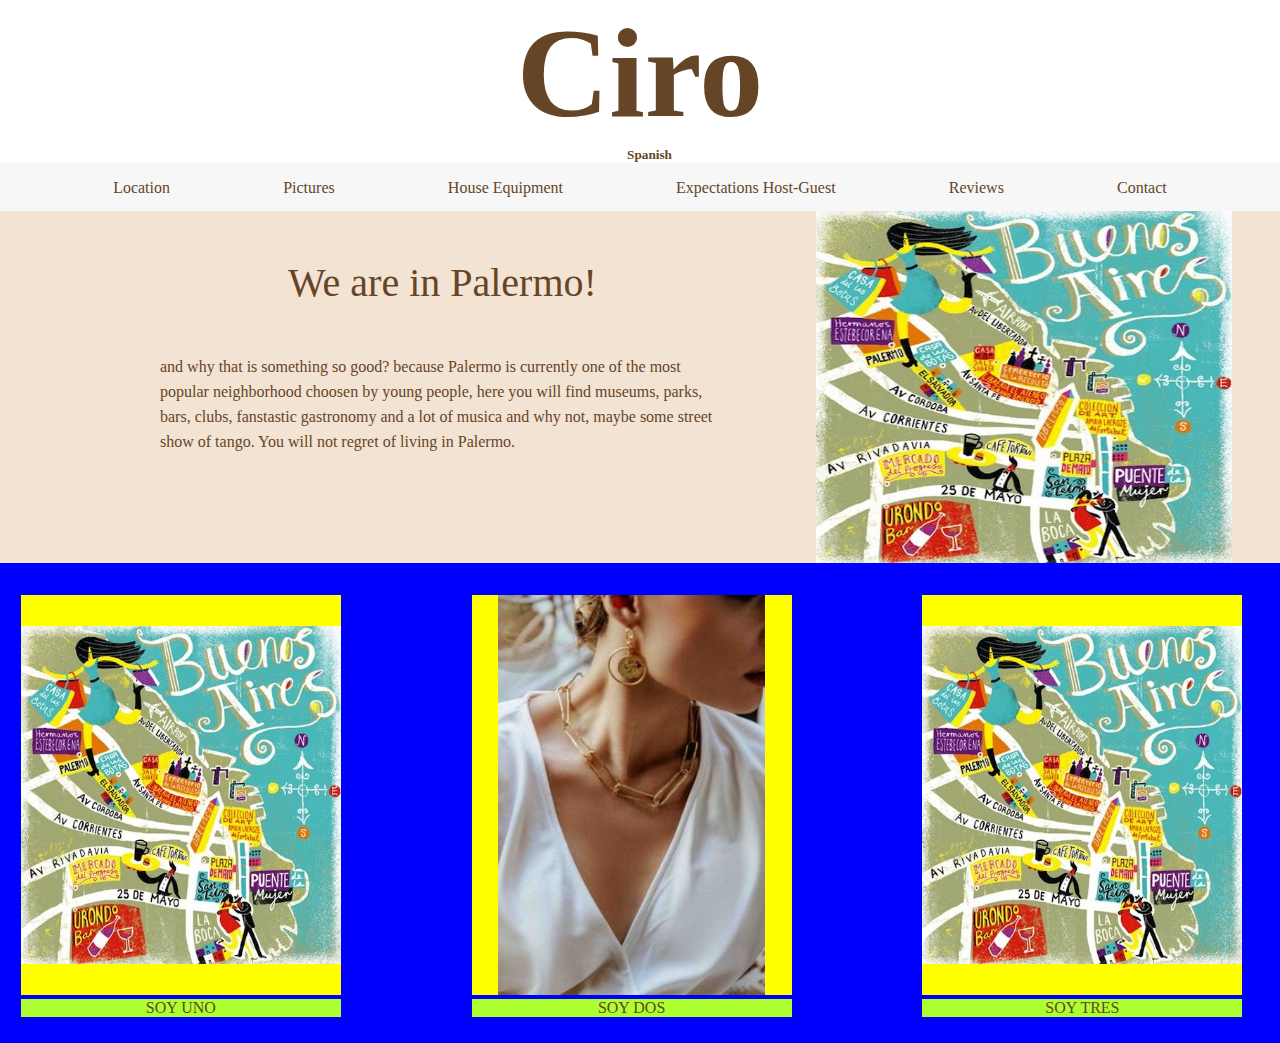
==== index.html @ e496f6fc "primera mitad de maquetacion tienda alquiler" ====
<!DOCTYPE html>
<html lang="en">
<head>
    <meta charset="UTF-8">
    <meta http-equiv="X-UA-Compatible" content="IE=edge">
    <meta name="viewport" content="width=device-width, initial-scale=1.0">
    <link rel="stylesheet" href="https://cdnjs.cloudflare.com/ajax/libs/font-awesome/6.4.0/css/all.min.css" integrity="sha512-iecdLmaskl7CVkqkXNQ/ZH/XLlvWZOJyj7Yy7tcenmpD1ypASozpmT/E0iPtmFIB46ZmdtAc9eNBvH0H/ZpiBw==" crossorigin="anonymous" referrerpolicy="no-referrer" />
    <link rel="stylesheet" href="alquilerTemporario.css">
    <title>Ciro Aparment</title>
</head>
<body>
    <header>
        <h1>Ciro</h1>
        <a href="https://us02web.zoom.us/postattendee?mn=-YKFmj40OEQTJWHDPPsCAGRkYtOkwI9eFWGu.Oc-fO8jc4swAiH6a" style="text-decoration: none;"><h5>Spanish</h5></a>
    </header>
    <nav>
        <div>Location</div>
        <div>Pictures</div>
        <div>House Equipment</div>
        <div>Expectations Host-Guest</div>
        <div>Reviews</div>
        <div>Contact</div>
    </nav>
    <section class="locationInfo">
        <div class="neighborhood">
        <p>We are in Palermo!</p>
        <p>and why that is something so good? because Palermo is currently one of the most popular neighborhood choosen by young people, here you will find museums, parks, bars, clubs, fanstastic gastronomy and a lot of musica and why not, maybe some street show of tango. You will not regret of living in Palermo.</p>
        </div>
        <div class="mapPic">
            <img src="img/mapa.jpg">
        </div>
    </section>
    <section class="apartmentPictures">
        <ul class="carruselPic">
            <li><img src="img/mapa.jpg"><p>SOY UNO</p></li>
            <li><img src="img/collar.jpg"><p>SOY DOS</p></li>
            <li><img src="img/mapa.jpg"><p>SOY TRES</p></li>
            <li><img src="img/mapa.jpg"><p>SOY CUATRO</p></li>
            <li><img src="img/mapa.jpg"><p>SOY CINCO</p></li>
            <li><img src="img/mapa.jpg"><p>SOY SEIS</p></li>
            <li><img src="img/mapa.jpg"><p>SOY SIETE</p></li>
            <li><img src="img/mapa.jpg"><p>SOY OCHO</p></li>
            <li><img src="img/mapa.jpg"><p>SOY NUEVE</p></li>
            <li><img src="img/mapa.jpg"><p>SOY DIEZ</p></li>
            <li><img src="img/mapa.jpg"><p>SOY ONCE</p></li>
            <li><img src="img/mapa.jpg"><p>SOY DOCE</p></li>
            <li><img src=""><p>texto texto texto</p></li>
            <li><img src="img/mapa.jpg"><p>texto texto texto</p></li>
            <li><img src="img/mapa.jpg"><p>texto texto texto</p></li>
            <li><img src="img/mapa.jpg"><p>texto texto texto</p></li>
            <li><img src="img/mapa.jpg"><p>texto texto texto</p></li>
            <li><img src="img/mapa.jpg"><p>texto texto texto</p></li>
            <li><img id="lastPic" src="img/Background 3.png"></li>
        </ul>
    </section>
    <!-- <section class="equipment">
        <div>
            <p>de que se trata la foto a mi derecha</p>
        </div>
        <div>
            <img src="img/FOTO EJEMPLO.png">
        </div>
        <div>
            <p>de que se trata la foto a mi derecha</p>
        </div>
        <div>
            <img src="img/FOTO EJEMPLO.png">
        </div>
        <div>
            <p>de que se trata la foto a mi derecha</p>
        </div>
        <div>
            <img src="img/FOTO EJEMPLO.png">
        </div>
    </section> -->
    <!-- <section class="expectations">
        <div>
            <ul>esta es las expectativas como huesped
                <li></li>
                <li></li>
                <li></li>
                <li></li>
                <li></li>
            </ul>
            <ul>esta es la expectativas como host
                <li></li>
                <li></li>
                <li></li>
                <li></li>
                <li></li>
                <li></li>
            </ul>
        </div>
    </section> -->
    <!-- <section class="contactInfo">
        <div>instagram</div>
        <div>mail</div>
        <div>telefono de contacto</div>
    </section> -->
    
</body>
</html>
---- alquilerTemporario.css ----
*{
    margin: 0;
    padding: 0;
}
body a:visited , body a:link{
    color: #664527;
}
body{
    color: #664527;
}
header h1{
    text-align: center;
    font-size: 8rem;
}
header h5{
    display: flex;
    justify-content: end;
    padding-right: 1rem;
    width: 5rem;
    margin-left: 37rem;
}
header h5 :hover{
    color: #664527;
}
nav{
    background-color: rgb(247, 247, 247);
    height: 2rem;
    display: flex;
    flex-direction: row;
    flex-wrap: wrap;
    justify-content: space-evenly;
    padding-top: 1rem;
    position: sticky;
    z-index: 1;
    top:0;
}
.locationInfo{
    background-color: #F3E3D3;
    height: 22rem;
    display: flex;
    flex-direction: row;
    justify-content: space-between;
}
.neighborhood :first-child{
    font-size: 40px;
    width: 20rem;
    margin-left: 18rem;
    margin-top: 3rem;
}
.neighborhood :last-child{
    width: 35rem;
    line-height: 25px;
    margin-left: 10rem;
    margin-top: 3rem;
}
.mapPic{
    width: 26rem;
    margin-right: 3rem;
}
.mapPic img{
    width: 100%;
    height: 100%;
}
.apartmentPictures{
    background-color: red;
    height: 30rem;
    display: flex;
    justify-content: center;
}
.apartmentPictures ul{
    background-color: blue;
    list-style: none;
    margin: 0;
    padding: 0;
}
.carruselPic{
    display: flex;
    gap: 110px;
    overflow: auto;
}
.carruselPic img{
    background-color: yellow;
    width: 20rem;
    height: 25rem;
    margin-top: 2rem;
    margin-left: 1.3rem;
    object-fit: contain;
}
#lastPic {
    margin-right: 1.3rem;
}
.apartmentPictures p{
    background-color: greenyellow;
    width: 20rem;
    margin-left: 1.3rem;
    text-align: center;
}
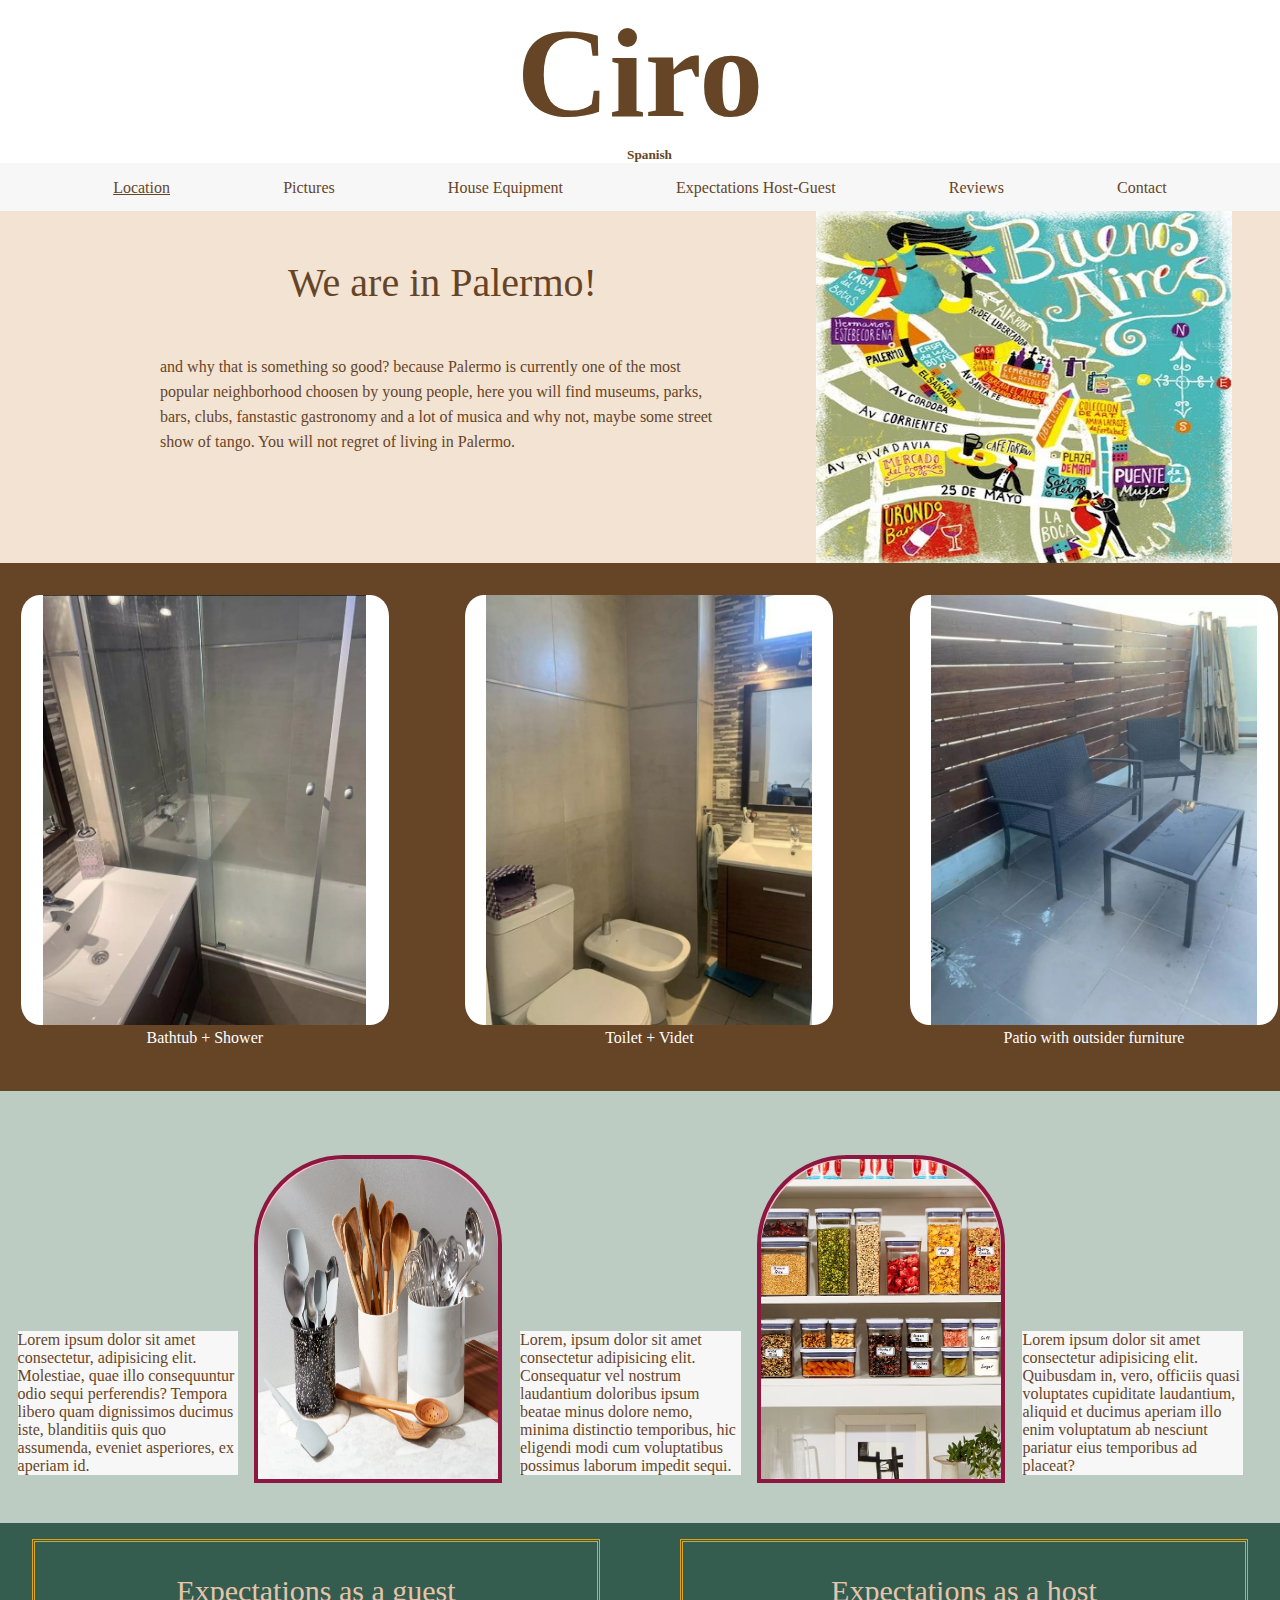
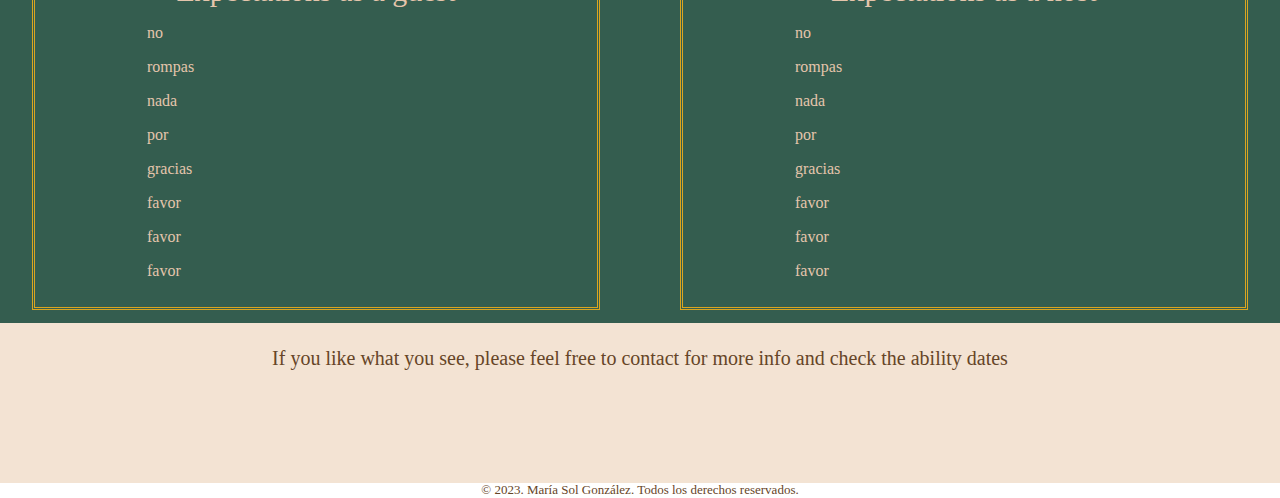
==== commit d1f637f4: "maquetacion lista falta linkear" ====
--- a/index.html
+++ b/index.html
@@ -14,7 +14,7 @@
         <a href="https://us02web.zoom.us/postattendee?mn=-YKFmj40OEQTJWHDPPsCAGRkYtOkwI9eFWGu.Oc-fO8jc4swAiH6a" style="text-decoration: none;"><h5>Spanish</h5></a>
     </header>
     <nav>
-        <div>Location</div>
+        <div><a href=".locationInfo">Location</a></div>
         <div>Pictures</div>
         <div>House Equipment</div>
         <div>Expectations Host-Guest</div>
@@ -32,71 +32,77 @@
     </section>
     <section class="apartmentPictures">
         <ul class="carruselPic">
-            <li><img src="img/mapa.jpg"><p>SOY UNO</p></li>
-            <li><img src="img/collar.jpg"><p>SOY DOS</p></li>
-            <li><img src="img/mapa.jpg"><p>SOY TRES</p></li>
-            <li><img src="img/mapa.jpg"><p>SOY CUATRO</p></li>
-            <li><img src="img/mapa.jpg"><p>SOY CINCO</p></li>
-            <li><img src="img/mapa.jpg"><p>SOY SEIS</p></li>
-            <li><img src="img/mapa.jpg"><p>SOY SIETE</p></li>
-            <li><img src="img/mapa.jpg"><p>SOY OCHO</p></li>
-            <li><img src="img/mapa.jpg"><p>SOY NUEVE</p></li>
-            <li><img src="img/mapa.jpg"><p>SOY DIEZ</p></li>
-            <li><img src="img/mapa.jpg"><p>SOY ONCE</p></li>
-            <li><img src="img/mapa.jpg"><p>SOY DOCE</p></li>
-            <li><img src=""><p>texto texto texto</p></li>
-            <li><img src="img/mapa.jpg"><p>texto texto texto</p></li>
-            <li><img src="img/mapa.jpg"><p>texto texto texto</p></li>
-            <li><img src="img/mapa.jpg"><p>texto texto texto</p></li>
-            <li><img src="img/mapa.jpg"><p>texto texto texto</p></li>
-            <li><img src="img/mapa.jpg"><p>texto texto texto</p></li>
-            <li><img id="lastPic" src="img/Background 3.png"></li>
+            <li><img src="img/house pic (1).jpeg"><p>Bathtub + Shower</p></li>
+            <li><img src="img/house pic (2).jpeg"><p>Toilet + Videt</p></li>
+            <li><img src="img/house pic (3).jpeg"><p>Patio with outsider furniture</p></li>
+            <li><img src="img/house pic (4).jpeg"><p>Patio with private grill</p></li>
+            <li><img src="img/house pic (5).jpeg"><p>Living room with open kitchen and a bar</p></li>
+            <li><img src="img/house pic (6).jpeg"><p>Big cabinets for storage in the kitchen</p></li>
+            <li><img src="img/house pic (7).jpeg"><p>Living - Kitchen</p></li>
+            <li><img src="img/house pic (8).jpeg"><p>Living with the entrance</p></li>
+            <li><img src="img/house pic (9).jpeg"><p>View of the kitchen from the living room</p></li>
+            <li><img src="img/house pic (10).jpeg"><p>Big tv in livingroom</p></li>
+            <li><img src="img/house pic (10).jpeg"><p>living room</p></li>
+            <li><img src="img/house pic (12).jpeg"><p>Main bedroom, with view to the skyline of Palermo</p></li>
+            <li><img src="img/house pic (13).jpeg"><p>View of the patio from the office that counts with a closet</p></li>
+            <li><img src="img/house pic (14).jpeg"><p>Office</p></li>
+            <li><img src="img/Planos dibujo de departamento .png"><p>Graphic of the distribution of the house with mesurements</p></li>
         </ul>
     </section>
-    <!-- <section class="equipment">
+    <section class="equipment">
+        <div class="textEquipment">
+            <p>Lorem ipsum dolor sit amet consectetur, adipisicing elit. Molestiae, quae illo consequuntur odio sequi perferendis? Tempora libero quam dignissimos ducimus iste, blanditiis quis quo assumenda, eveniet asperiores, ex aperiam id.</p>
+        </div>
+        <div class="equipmentPic">
+            <img src="img/storage (1).webp">
+        </div>
+        <div class="textEquipment">
+            <p>Lorem, ipsum dolor sit amet consectetur adipisicing elit. Consequatur vel nostrum laudantium doloribus ipsum beatae minus dolore nemo, minima distinctio temporibus, hic eligendi modi cum voluptatibus possimus laborum impedit sequi.</p>
+        </div>
+        <div class="equipmentPic">
+            <img src="img/storage (2).webp">
+        </div>
+        <div class="textEquipment">
+            <p>Lorem ipsum dolor sit amet consectetur adipisicing elit. Quibusdam in, vero, officiis quasi voluptates cupiditate laudantium, aliquid et ducimus aperiam illo enim voluptatum ab nesciunt pariatur eius temporibus ad placeat?</p>
+        </div>
+
+    </section>
+    <section class="expectations">
         <div>
-            <p>de que se trata la foto a mi derecha</p>
-        </div>
-        <div>
-            <img src="img/FOTO EJEMPLO.png">
-        </div>
-        <div>
-            <p>de que se trata la foto a mi derecha</p>
-        </div>
-        <div>
-            <img src="img/FOTO EJEMPLO.png">
-        </div>
-        <div>
-            <p>de que se trata la foto a mi derecha</p>
-        </div>
-        <div>
-            <img src="img/FOTO EJEMPLO.png">
-        </div>
-    </section> -->
-    <!-- <section class="expectations">
-        <div>
-            <ul>esta es las expectativas como huesped
-                <li></li>
-                <li></li>
-                <li></li>
-                <li></li>
-                <li></li>
+            <ul>
+                <p>Expectations as a guest <i class="fa-solid fa-key" style="color: #e4c5ac;"></i></p>
+                <li>no</li>
+                <li>rompas</li>
+                <li>nada</li>
+                <li>por</li>
+                <li>gracias</li>
+                <li>favor</li>
+                <li>favor</li>
+                <li>favor</li>
+                
             </ul>
-            <ul>esta es la expectativas como host
-                <li></li>
-                <li></li>
-                <li></li>
-                <li></li>
-                <li></li>
-                <li></li>
+            <ul>
+                <p>Expectations as a host <i class="fa-solid fa-house" style="color: #e4c5ac;"></i></p>
+                <li>no</li>
+                <li>rompas</li>
+                <li>nada</li>
+                <li>por</li>
+                <li>gracias</li>
+                <li>favor</li>
+                <li>favor</li>
+                <li>favor</li>
             </ul>
         </div>
-    </section> -->
-    <!-- <section class="contactInfo">
-        <div>instagram</div>
-        <div>mail</div>
-        <div>telefono de contacto</div>
-    </section> -->
+    </section>
+    <footer>
+        <p>If you like what you see, please feel free to contact for more info and check the ability dates</p>
+        <div class="contactInfo">
+            <div><i class="fa-brands fa-instagram fa-3x" style="color: #345d4f;"></i></div>
+            <div><i class="fa-solid fa-at fa-3x" style="color: #345d4f;"></i></div>
+            <div><i class="fa-brands fa-whatsapp fa-3x" style="color: #345d4f;"></i></div>
+        </div>
+        <p style="font-size: 13px;">© 2023. María Sol González. Todos los derechos reservados.</p>
+    </footer>
     
 </body>
 </html>--- a/alquilerTemporario.css
+++ b/alquilerTemporario.css
@@ -62,37 +62,125 @@
     height: 100%;
 }
 .apartmentPictures{
-    background-color: red;
     height: 30rem;
     display: flex;
     justify-content: center;
 }
 .apartmentPictures ul{
-    background-color: blue;
+    background-color: #664527;
+    height: 33rem;
+    scroll-snap-type: x mandatory;
     list-style: none;
-    margin: 0;
-    padding: 0;
+}
+.apartmentPictures ::-webkit-scrollbar {
+    display: none;
 }
 .carruselPic{
     display: flex;
-    gap: 110px;
+    gap: 35px;
     overflow: auto;
 }
 .carruselPic img{
-    background-color: yellow;
-    width: 20rem;
-    height: 25rem;
+    background-color: rgb(255, 255, 255);
+    width: 23rem;
+    height: 26.9rem;
     margin-top: 2rem;
     margin-left: 1.3rem;
     object-fit: contain;
+    scroll-snap-align: center;
+    border-radius: 5%;
 }
-#lastPic {
+.apartmentPictures ul :last-child {
     margin-right: 1.3rem;
 }
 .apartmentPictures p{
-    background-color: greenyellow;
-    width: 20rem;
+    color: white;
+    width: 23rem;
     margin-left: 1.3rem;
     text-align: center;
 }
+.equipment{
+    background-color: #BCCCC2;
+    margin-top: 3.02rem;
+    height: 27rem;
+    display: flex;
+    flex-direction: row;
+}
+.equipmentPic{
+    background-color: pink;
+    width: 15rem;
+    height: 20rem;
+    border-radius: 90px 90px 0px 0px;
+    border-style: solid;
+    border-color: #8c1842;
+    border-width: 4px;
+    margin-top: 4rem;
+    margin-left: 1rem;
+}
+.equipmentPic img{
+    width: 100%;
+    height: 100%;
+    border-radius: 90px 90px 0px 0px;
+    object-fit:fill;
+}
+.textEquipment p{
+    background-color: rgb(247, 247, 247);
+    width: 13.8rem;
+    margin-top: 15rem;
+    margin-left: 1.1rem;   
+}
+.expectations{
+    background-color: #345D4F;
+    width: 100%;
+    height: 25rem;
+    color: rgb(228, 197, 172);
+}
+.expectations div{
+    width: 95%;
+    height: 100%;
+    margin-left: 2rem;
+    display: flex;
+    flex-direction: row;
+    gap: 5rem;
+}
+.expectations ul{
+    border-style:double;
+    border-color:goldenrod;
+    list-style: none;
+    width: 95%;
+    height: 22.8rem;
+    margin-top: 1rem;
+}
+.expectations p{
+    text-align: center;
+    font-size: 30px;
+    margin-top: 2rem;
+}
+.expectations li{
+    width: 60%;
+    margin-top: 1rem;
+    margin-left: 7rem;
+}
+footer{
+    background-color: #F3E3D3;
+    height: 10rem;
+}
+footer p{
+    color: #664527;
+    text-align: center;
+    padding-top: 1.5rem;
+    font-size: 20px;
+}
+.contactInfo{
+    height: 4rem;
+    margin-top: 1.5rem;
+    display: flex;
+    flex-direction: row;
+    justify-content: space-around;
+}
 
+
+
+
+
+
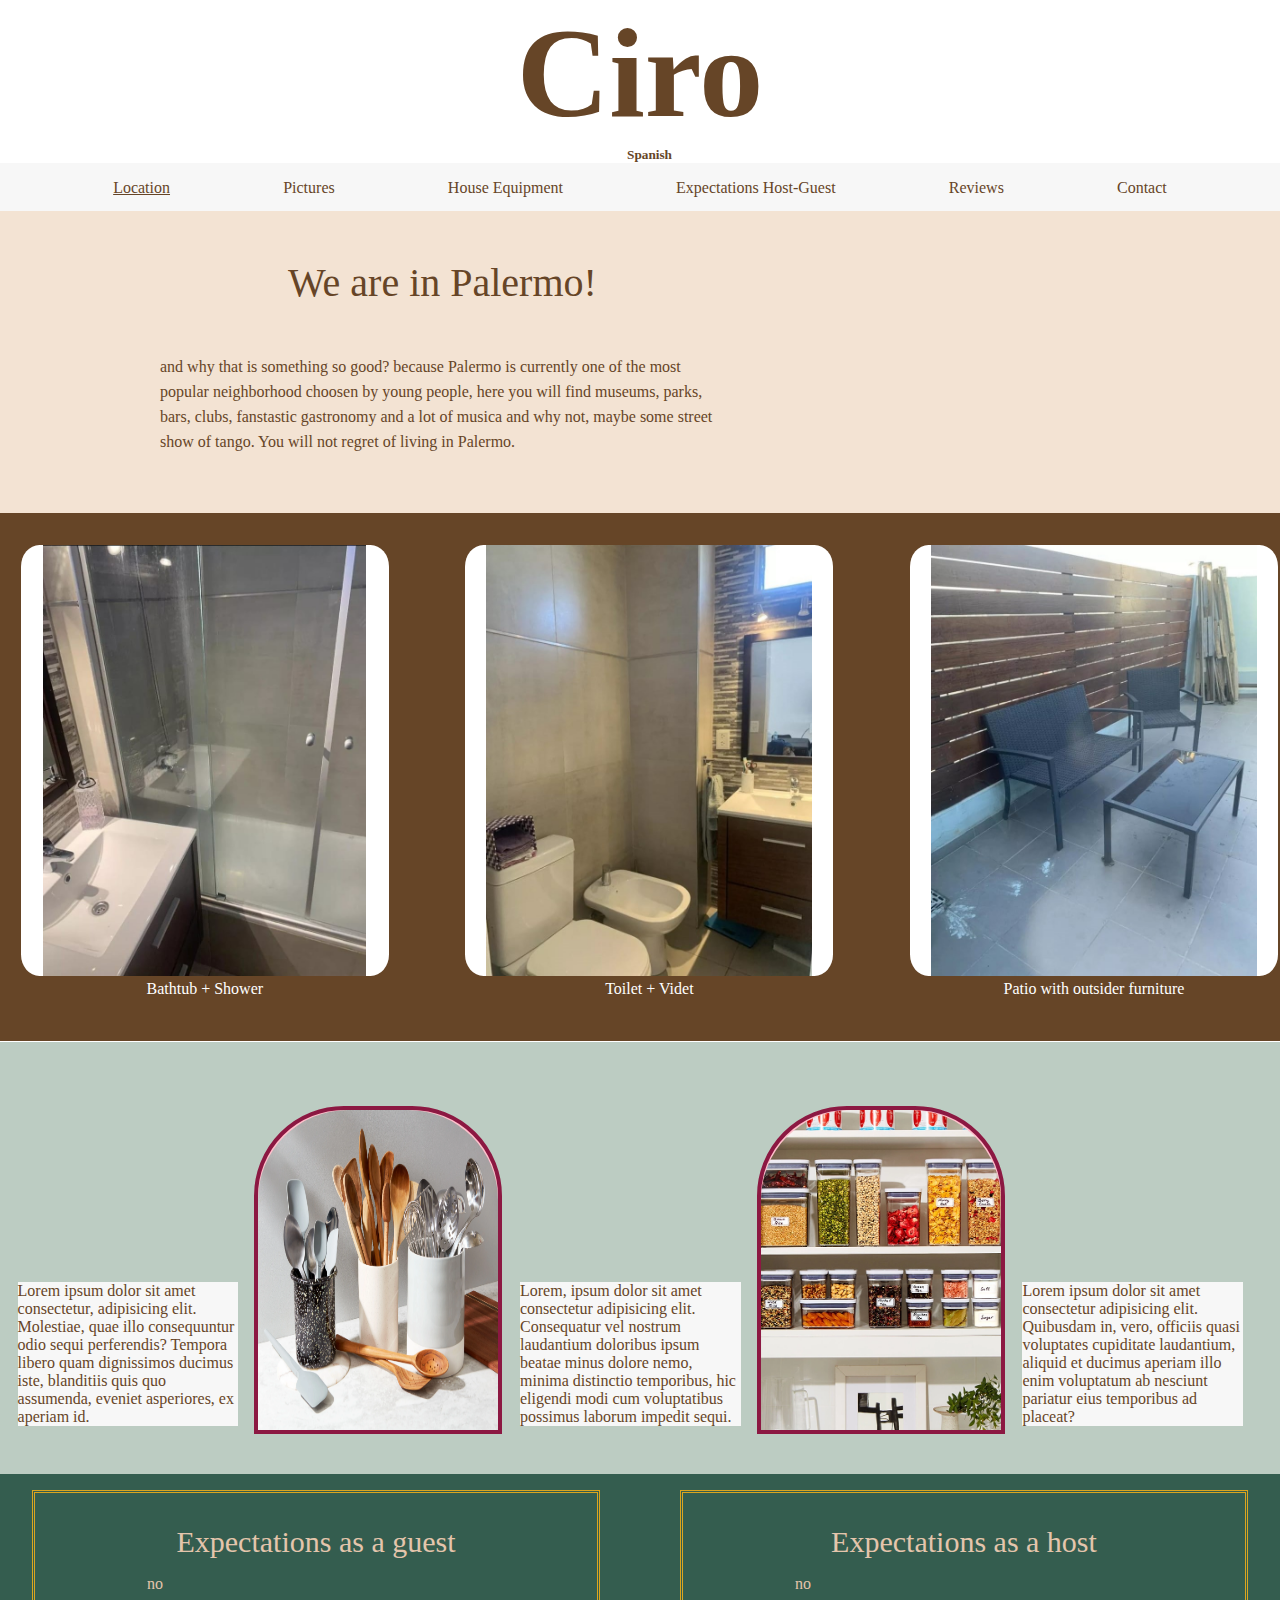
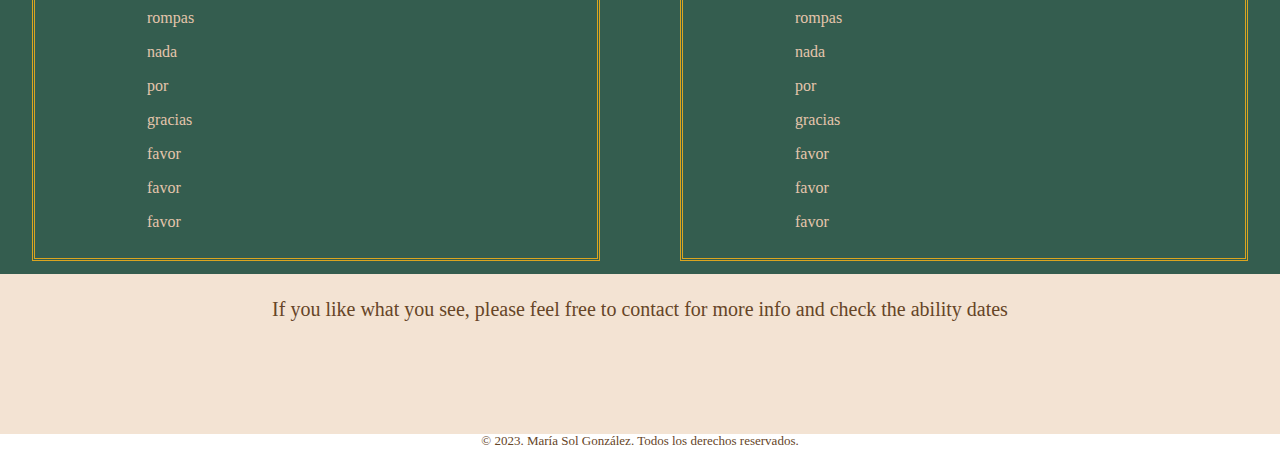
==== commit dbaec22c: "agregado del mapa interactivo" ====
--- a/index.html
+++ b/index.html
@@ -27,7 +27,7 @@
         <p>and why that is something so good? because Palermo is currently one of the most popular neighborhood choosen by young people, here you will find museums, parks, bars, clubs, fanstastic gastronomy and a lot of musica and why not, maybe some street show of tango. You will not regret of living in Palermo.</p>
         </div>
         <div class="mapPic">
-            <img src="img/mapa.jpg">
+            <iframe src="https://www.google.com/maps/embed?pb=!1m18!1m12!1m3!1d52563.88535420398!2d-58.464446345495055!3d-34.57272161691775!2m3!1f0!2f0!3f0!3m2!1i1024!2i768!4f13.1!3m3!1m2!1s0x95bcb59c771eb933%3A0x6b3113b596d78c69!2sPalermo%2C%20CABA!5e0!3m2!1ses!2sar!4v1682101665170!5m2!1ses!2sar" width="400" height="300" style="border:0;" allowfullscreen="" loading="lazy" referrerpolicy="no-referrer-when-downgrade"><img src="img/mapa.jpg"></iframe>
         </div>
     </section>
     <section class="apartmentPictures">
--- a/alquilerTemporario.css
+++ b/alquilerTemporario.css
@@ -36,7 +36,7 @@
 }
 .locationInfo{
     background-color: #F3E3D3;
-    height: 22rem;
+    height: 18.9rem;
     display: flex;
     flex-direction: row;
     justify-content: space-between;
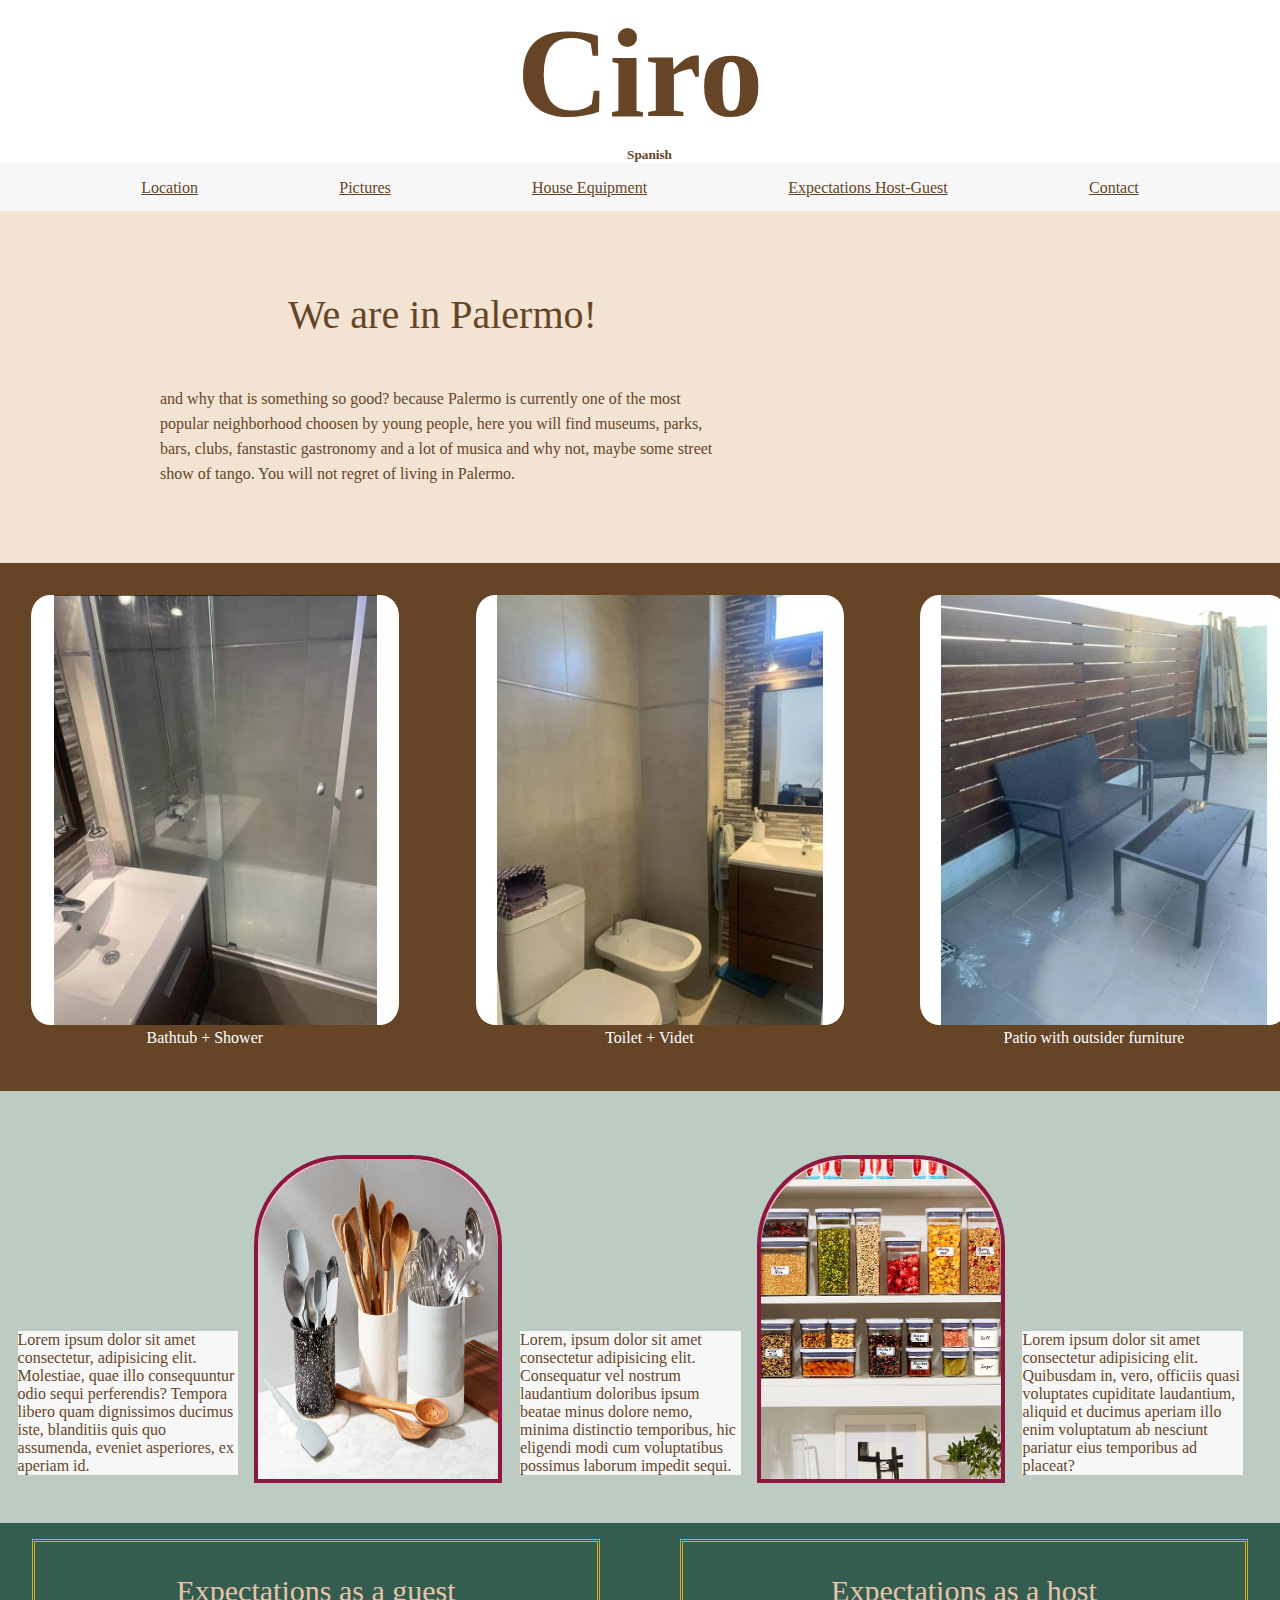
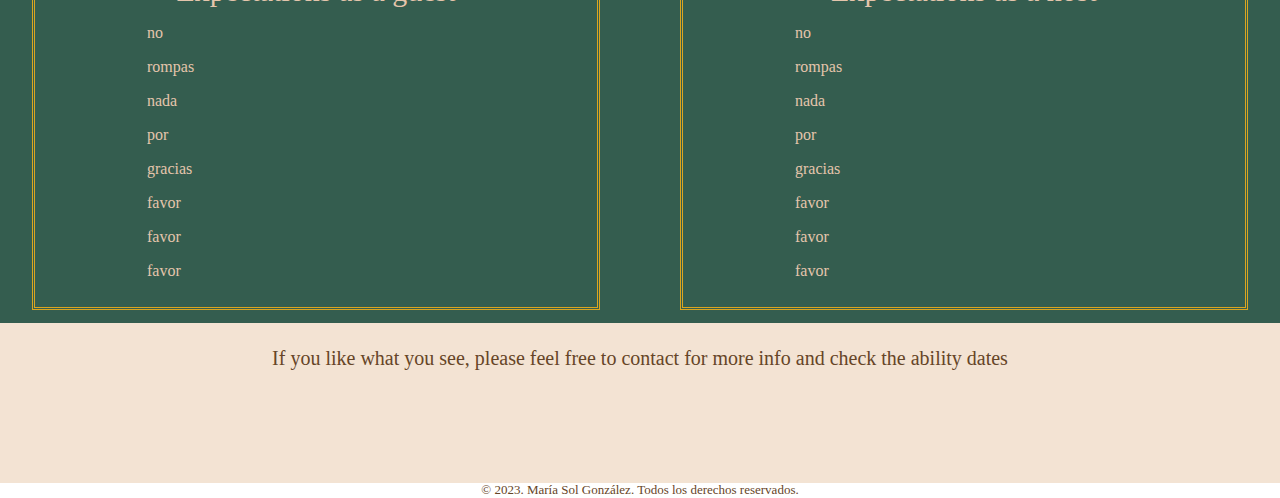
==== commit 73a5b92c: "links de contactos hechos" ====
--- a/index.html
+++ b/index.html
@@ -14,14 +14,13 @@
         <a href="https://us02web.zoom.us/postattendee?mn=-YKFmj40OEQTJWHDPPsCAGRkYtOkwI9eFWGu.Oc-fO8jc4swAiH6a" style="text-decoration: none;"><h5>Spanish</h5></a>
     </header>
     <nav>
-        <div><a href=".locationInfo">Location</a></div>
-        <div>Pictures</div>
-        <div>House Equipment</div>
-        <div>Expectations Host-Guest</div>
-        <div>Reviews</div>
-        <div>Contact</div>
+        <div><a href="#locationInfo">Location</a></div>
+        <div><a href="#apartmentPictures">Pictures</a></div>
+        <div><a href="#equipment">House Equipment</a></div>
+        <div><a href="#expectations">Expectations Host-Guest</a></div>
+        <div><a href="#contact">Contact</a></div>
     </nav>
-    <section class="locationInfo">
+    <section id="locationInfo">
         <div class="neighborhood">
         <p>We are in Palermo!</p>
         <p>and why that is something so good? because Palermo is currently one of the most popular neighborhood choosen by young people, here you will find museums, parks, bars, clubs, fanstastic gastronomy and a lot of musica and why not, maybe some street show of tango. You will not regret of living in Palermo.</p>
@@ -30,7 +29,7 @@
             <iframe src="https://www.google.com/maps/embed?pb=!1m18!1m12!1m3!1d52563.88535420398!2d-58.464446345495055!3d-34.57272161691775!2m3!1f0!2f0!3f0!3m2!1i1024!2i768!4f13.1!3m3!1m2!1s0x95bcb59c771eb933%3A0x6b3113b596d78c69!2sPalermo%2C%20CABA!5e0!3m2!1ses!2sar!4v1682101665170!5m2!1ses!2sar" width="400" height="300" style="border:0;" allowfullscreen="" loading="lazy" referrerpolicy="no-referrer-when-downgrade"><img src="img/mapa.jpg"></iframe>
         </div>
     </section>
-    <section class="apartmentPictures">
+    <section id="apartmentPictures">
         <ul class="carruselPic">
             <li><img src="img/house pic (1).jpeg"><p>Bathtub + Shower</p></li>
             <li><img src="img/house pic (2).jpeg"><p>Toilet + Videt</p></li>
@@ -49,7 +48,7 @@
             <li><img src="img/Planos dibujo de departamento .png"><p>Graphic of the distribution of the house with mesurements</p></li>
         </ul>
     </section>
-    <section class="equipment">
+    <section id="equipment">
         <div class="textEquipment">
             <p>Lorem ipsum dolor sit amet consectetur, adipisicing elit. Molestiae, quae illo consequuntur odio sequi perferendis? Tempora libero quam dignissimos ducimus iste, blanditiis quis quo assumenda, eveniet asperiores, ex aperiam id.</p>
         </div>
@@ -67,7 +66,7 @@
         </div>
 
     </section>
-    <section class="expectations">
+    <section id="expectations">
         <div>
             <ul>
                 <p>Expectations as a guest <i class="fa-solid fa-key" style="color: #e4c5ac;"></i></p>
@@ -94,12 +93,12 @@
             </ul>
         </div>
     </section>
-    <footer>
+    <footer id="contact">
         <p>If you like what you see, please feel free to contact for more info and check the ability dates</p>
         <div class="contactInfo">
-            <div><i class="fa-brands fa-instagram fa-3x" style="color: #345d4f;"></i></div>
-            <div><i class="fa-solid fa-at fa-3x" style="color: #345d4f;"></i></div>
-            <div><i class="fa-brands fa-whatsapp fa-3x" style="color: #345d4f;"></i></div>
+            <div><a href="https://www.instagram.com/solg.24/" target="_blank"><i class="fa-brands fa-instagram fa-3x" style="color: #345d4f;"></i></a></div>
+            <div><a href="mailto:mariasolgonzalez240@hotmail.com?Subject=Ciro%20Apartment%20rent" target="_blank"><i class="fa-solid fa-at fa-3x" style="color: #345d4f;"></i></a></div>
+            <div><a href="https://wa.me/5491123929287?text=Hi, I saw your website and want more information about it. Thank you!" target="_blank"><i class="fa-brands fa-whatsapp fa-3x" style="color: #345d4f;"></i></a></div>
         </div>
         <p style="font-size: 13px;">© 2023. María Sol González. Todos los derechos reservados.</p>
     </footer>
--- a/alquilerTemporario.css
+++ b/alquilerTemporario.css
@@ -34,9 +34,9 @@
     z-index: 1;
     top:0;
 }
-.locationInfo{
+#locationInfo{
     background-color: #F3E3D3;
-    height: 18.9rem;
+    height: 22rem;
     display: flex;
     flex-direction: row;
     justify-content: space-between;
@@ -45,7 +45,7 @@
     font-size: 40px;
     width: 20rem;
     margin-left: 18rem;
-    margin-top: 3rem;
+    margin-top: 5rem;
 }
 .neighborhood :last-child{
     width: 35rem;
@@ -56,29 +56,32 @@
 .mapPic{
     width: 26rem;
     margin-right: 3rem;
+    margin-top: 5vh;
 }
 .mapPic img{
     width: 100%;
     height: 100%;
 }
-.apartmentPictures{
+#apartmentPictures{
     height: 30rem;
     display: flex;
     justify-content: center;
 }
-.apartmentPictures ul{
+#apartmentPictures ul{
     background-color: #664527;
     height: 33rem;
     scroll-snap-type: x mandatory;
     list-style: none;
 }
-.apartmentPictures ::-webkit-scrollbar {
+#apartmentPictures ::-webkit-scrollbar {
     display: none;
 }
 .carruselPic{
     display: flex;
     gap: 35px;
     overflow: auto;
+    position: relative;
+    text-align: center;
 }
 .carruselPic img{
     background-color: rgb(255, 255, 255);
@@ -90,16 +93,16 @@
     scroll-snap-align: center;
     border-radius: 5%;
 }
-.apartmentPictures ul :last-child {
+#apartmentPictures ul :last-child {
     margin-right: 1.3rem;
 }
-.apartmentPictures p{
+#apartmentPictures p{
     color: white;
     width: 23rem;
     margin-left: 1.3rem;
     text-align: center;
 }
-.equipment{
+#equipment{
     background-color: #BCCCC2;
     margin-top: 3.02rem;
     height: 27rem;
@@ -129,13 +132,13 @@
     margin-top: 15rem;
     margin-left: 1.1rem;   
 }
-.expectations{
+#expectations{
     background-color: #345D4F;
     width: 100%;
     height: 25rem;
     color: rgb(228, 197, 172);
 }
-.expectations div{
+#expectations div{
     width: 95%;
     height: 100%;
     margin-left: 2rem;
@@ -143,7 +146,7 @@
     flex-direction: row;
     gap: 5rem;
 }
-.expectations ul{
+#expectations ul{
     border-style:double;
     border-color:goldenrod;
     list-style: none;
@@ -151,12 +154,12 @@
     height: 22.8rem;
     margin-top: 1rem;
 }
-.expectations p{
+#expectations p{
     text-align: center;
     font-size: 30px;
     margin-top: 2rem;
 }
-.expectations li{
+#expectations li{
     width: 60%;
     margin-top: 1rem;
     margin-left: 7rem;
@@ -178,9 +181,3 @@
     flex-direction: row;
     justify-content: space-around;
 }
-
-
-
-
-
-
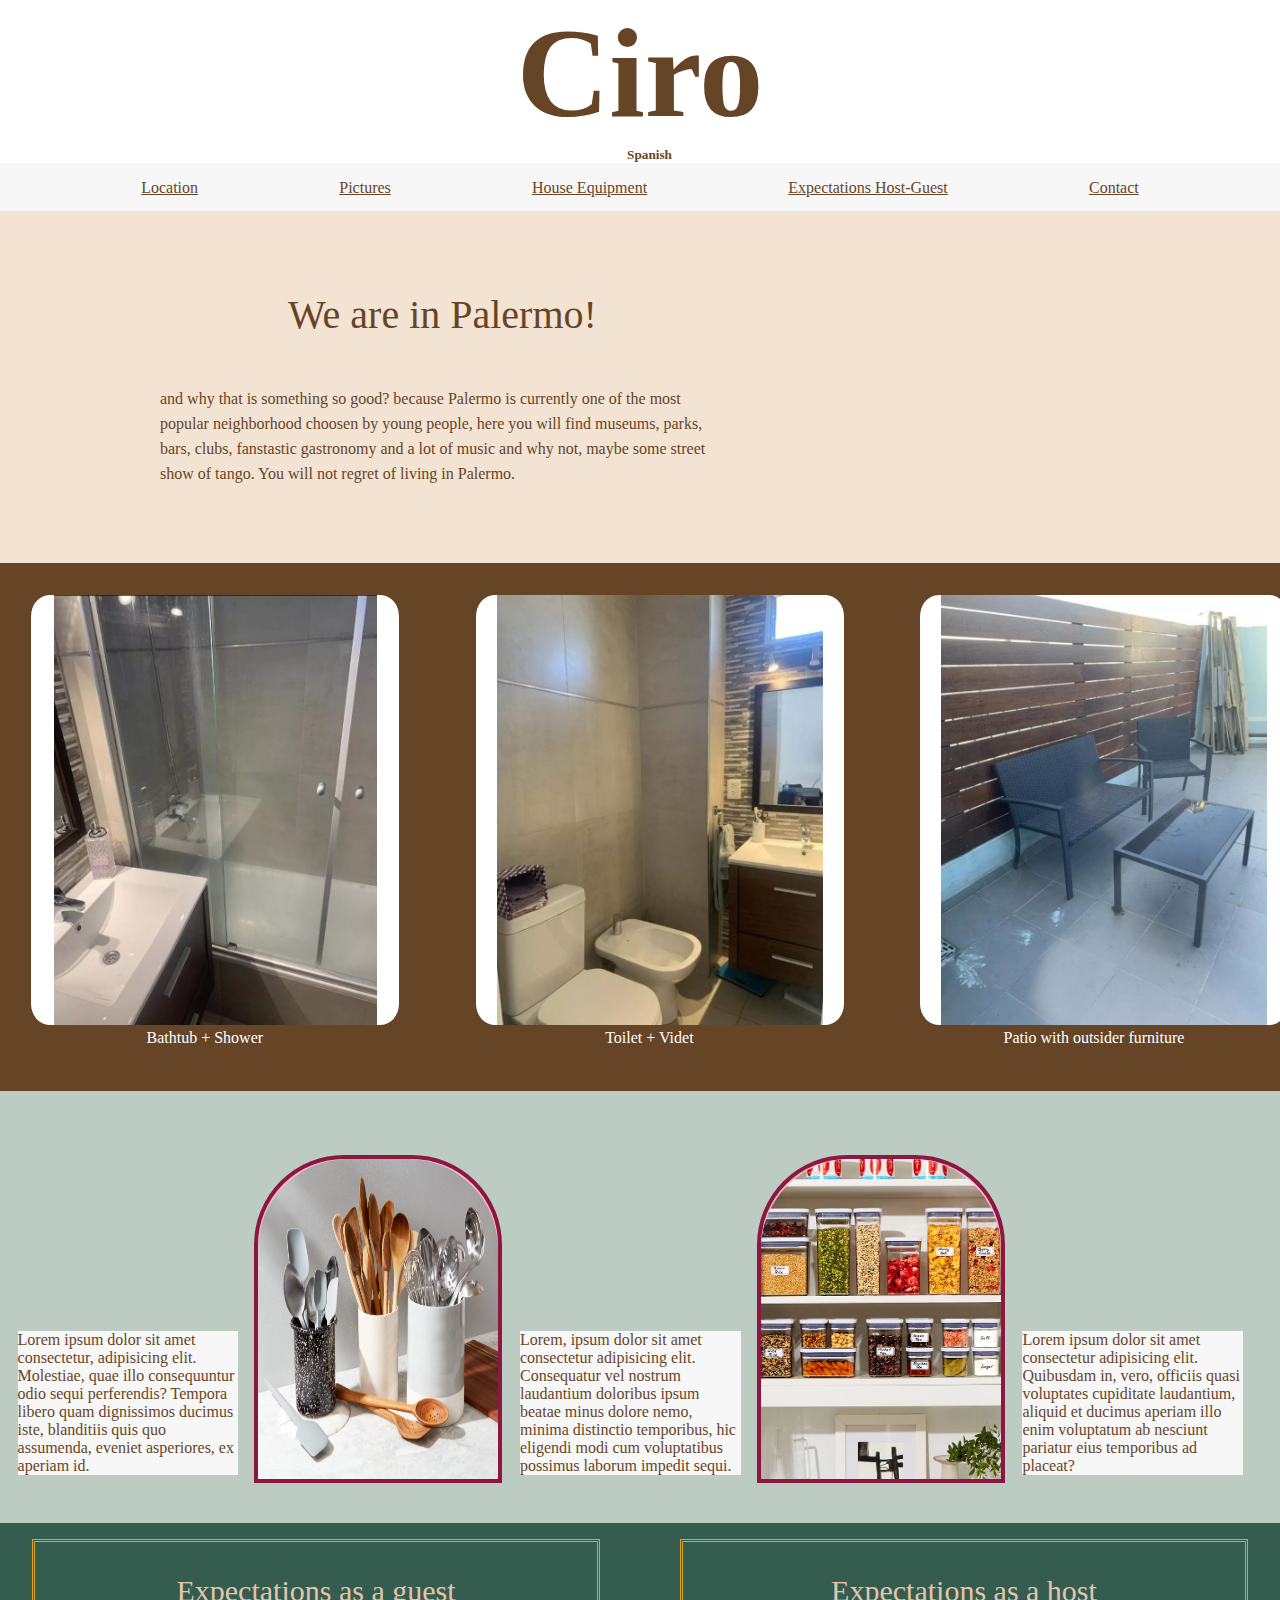
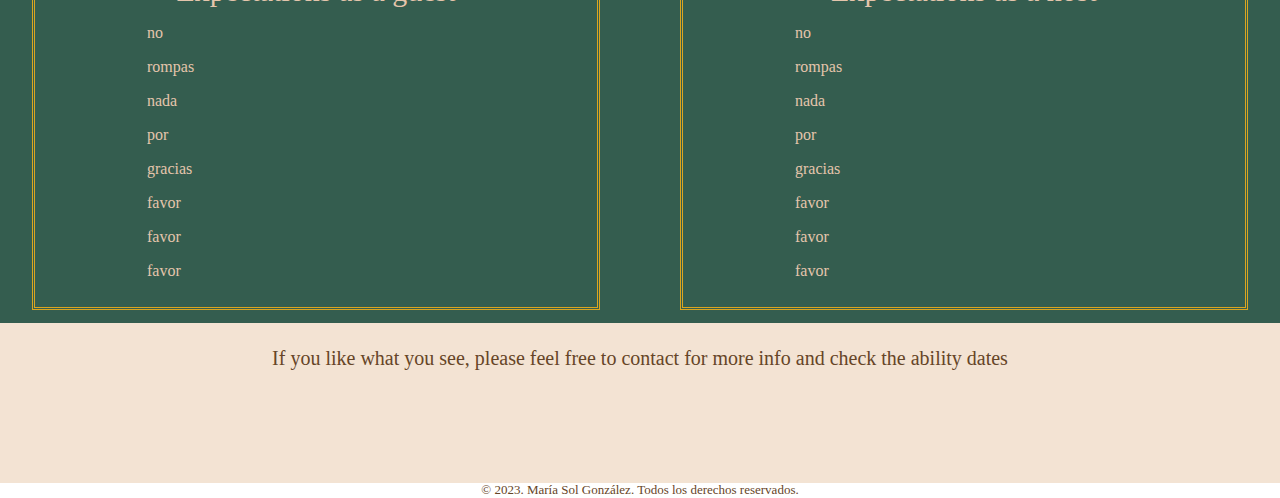
==== commit d5ffc0f5: "website listo falta responsive" ====
--- a/index.html
+++ b/index.html
@@ -11,7 +11,7 @@
 <body>
     <header>
         <h1>Ciro</h1>
-        <a href="https://us02web.zoom.us/postattendee?mn=-YKFmj40OEQTJWHDPPsCAGRkYtOkwI9eFWGu.Oc-fO8jc4swAiH6a" style="text-decoration: none;"><h5>Spanish</h5></a>
+        <a href="spanish/index.html" style="text-decoration: none;"><h5>Spanish</h5></a>
     </header>
     <nav>
         <div><a href="#locationInfo">Location</a></div>
@@ -23,7 +23,7 @@
     <section id="locationInfo">
         <div class="neighborhood">
         <p>We are in Palermo!</p>
-        <p>and why that is something so good? because Palermo is currently one of the most popular neighborhood choosen by young people, here you will find museums, parks, bars, clubs, fanstastic gastronomy and a lot of musica and why not, maybe some street show of tango. You will not regret of living in Palermo.</p>
+        <p>and why that is something so good? because Palermo is currently one of the most popular neighborhood choosen by young people, here you will find museums, parks, bars, clubs, fanstastic gastronomy and a lot of music and why not, maybe some street show of tango. You will not regret of living in Palermo.</p>
         </div>
         <div class="mapPic">
             <iframe src="https://www.google.com/maps/embed?pb=!1m18!1m12!1m3!1d52563.88535420398!2d-58.464446345495055!3d-34.57272161691775!2m3!1f0!2f0!3f0!3m2!1i1024!2i768!4f13.1!3m3!1m2!1s0x95bcb59c771eb933%3A0x6b3113b596d78c69!2sPalermo%2C%20CABA!5e0!3m2!1ses!2sar!4v1682101665170!5m2!1ses!2sar" width="400" height="300" style="border:0;" allowfullscreen="" loading="lazy" referrerpolicy="no-referrer-when-downgrade"><img src="img/mapa.jpg"></iframe>
@@ -102,6 +102,5 @@
         </div>
         <p style="font-size: 13px;">© 2023. María Sol González. Todos los derechos reservados.</p>
     </footer>
-    
 </body>
 </html>